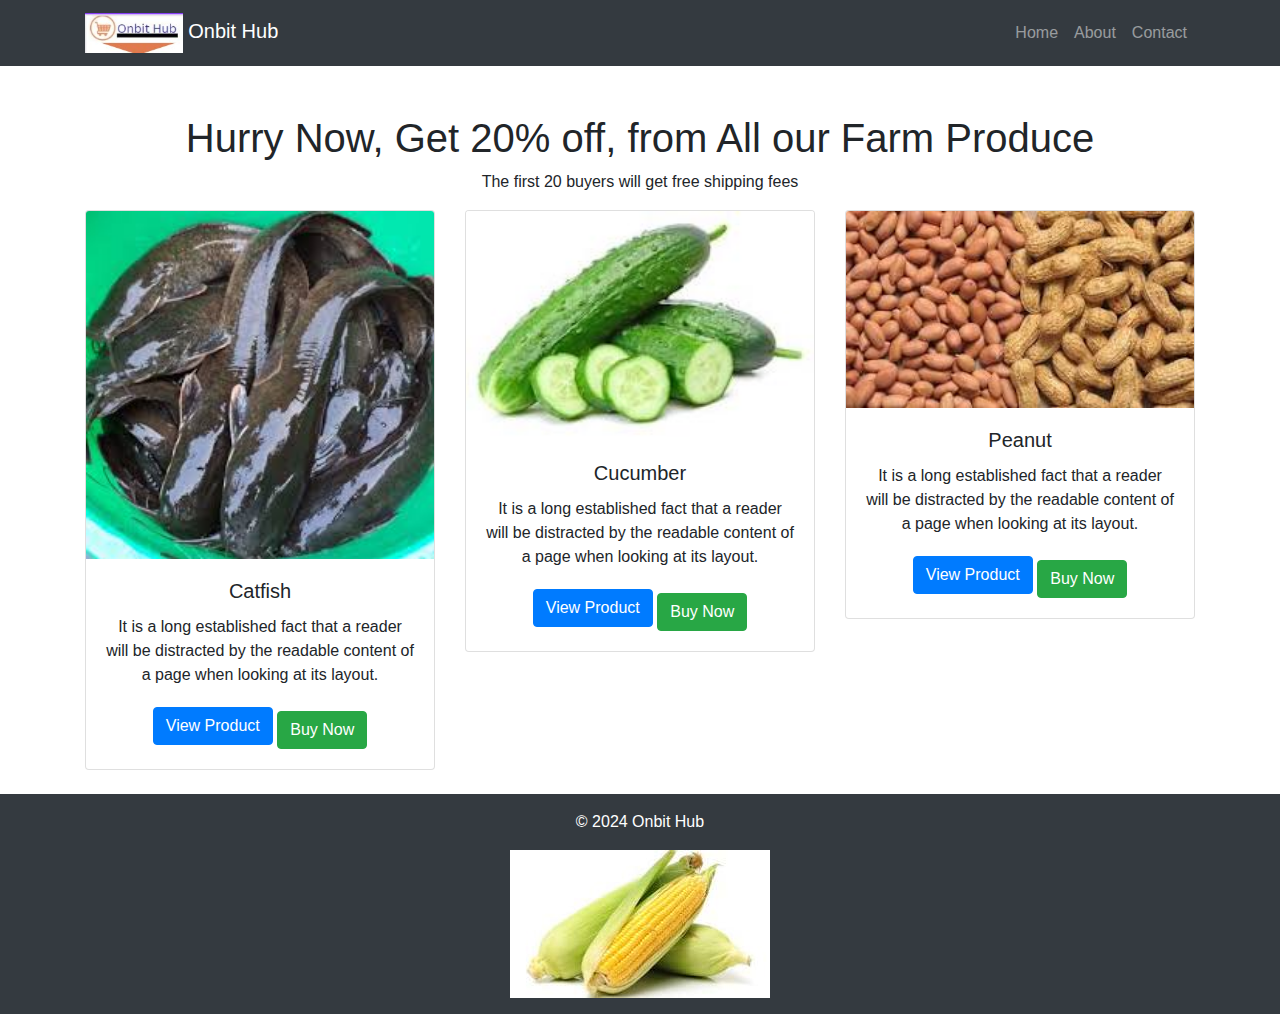
==== index.html @ dd3e2f75 "Add files via upload" ====
<!doctype html>
<html lang="en">
  <head>
    <!-- Required meta tags -->
    <meta charset="utf-8">
    <meta name="viewport" content="width=device-width, initial-scale=1, shrink-to-fit=no">
    
    <title>Onbit Fish</title>
    <link rel="stylesheet" href="https://stackpath.bootstrapcdn.com/bootstrap/4.3.1/css/bootstrap.min.css" integrity="sha384-ggOyR0iXCbMQv3Xipma34MD+dH/1fQ784/j6cY/iJTQUOhcWr7x9JvoRxT2MZw1T" crossorigin="anonymous">
    <link rel="stylesheet" href="styles.css">
  </head>
  <body>
    <nav class="navbar navbar-expand-lg navbar-dark bg-dark sticky-top">
        <div class="container">
            <a class="navbar-brand" href="#">
                <img src="logo.jpg" alt="Onbit Logo" height="40" class="d-inline-block align-middle">
                Onbit Hub
            </a>
            <button class="navbar-toggler" type="button" data-toggle="collapse" data-target="#navbarNav" aria-controls="navbarNav" aria-expanded="false" aria-label="Toggle navigation">
                <span class="navbar-toggler-icon"></span>
            </button>
            <div class="collapse navbar-collapse" id="navbarNav">
                <ul class="navbar-nav ml-auto">
                    <li class="nav-item"><a class="nav-link" href="#">Home</a></li>
                    <li class="nav-item"><a class="nav-link" href="#">About</a></li>
                    <li class="nav-item"><a class="nav-link" href="#">Contact</a></li>
                </ul>
            </div>
        </div>
    </nav>
   
    <div class="container mt-5">
        <h1 class="text-center">Hurry Now, Get 20% off, from All our Farm Produce</h1>
        <p class="text-center">The first 20 buyers will get free shipping fees</p>
       
        <div class="row text-center">
            <div class="col-md-4 mb-4">
                <div class="card">
                    <img src="./catfish.png.jpeg" class="card-img-top" alt="Onbit catfish pic">
                    <div class="card-body">
                        <h5 class="card-title">Catfish</h5>
                        <p class="card-text">It is a long established fact that a reader will be distracted by the readable content of a page when looking at its layout.</p>
                        <a href="catfish.html" class="btn btn-primary">View Product</a>
                        <a href="payment.html" class="btn btn-success mt-2">Buy Now</a>
                    </div>
                </div>
            </div>
            <div class="col-md-4 mb-4">
                <div class="card">
                    <img src="cucu.png.jpeg" class="card-img-top" alt="Onbit cucumber pic">
                    <div class="card-body">
                        <h5 class="card-title">Cucumber</h5>
                        <p class="card-text">It is a long established fact that a reader will be distracted by the readable content of a page when looking at its layout.</p>
                        <a href="cucumber.html" class="btn btn-primary">View Product</a>
                        <a href="payment.html"
                        <a href="payment.html" class="btn btn-success mt-2">Buy Now</a>
                    </div>
                </div>
            </div>
            <div class="col-md-4 mb-4">
                <div class="card">
                    <img src="pea nut.png.jpeg" class="card-img-top" alt="Onbit peanut pic">
                    <div class="card-body">
                        <h5 class="card-title">Peanut</h5>
                        <p class="card-text">It is a long established fact that a reader will be distracted by the readable content of a page when looking at its layout.</p>
                        <a href="peanut.html" class="btn btn-primary">View Product</a>
                        <a href="payment.html" class="btn btn-success mt-2">Buy Now</a>
                    </div>
                </div>
            </div>
        </div>
    </div>
      
    <footer class="bg-dark text-white text-center py-3">
        <div class="container">
            <p>&copy; 2024 Onbit Hub</p>
            <img src="./agric 5.jpeg" alt="Onbit hub footer pic" class="img-fluid">
        </div>
    </footer>

    <!-- Optional JavaScript -->
    <!-- jQuery first, then Popper.js, then Bootstrap JS -->
    <script src="https://code.jquery.com/jquery-3.3.1.slim.min.js" integrity="sha384-q8i/X+965DzO0rT7abK41JStQIAqVgRVzpbzo5smXKp4YfRvH+8abtTE1Pi6jizo" crossorigin="anonymous"></script>
    <script src="https://cdnjs.cloudflare.com/ajax/libs/popper.js/1.14.7/umd/popper.min.js" integrity="sha384-UO2eT0CpHqdSJQ6hJty5KVphtPhzWj9WO1clHTMGa3JDZwrnQq4sF86dIHNDz0W1" crossorigin="anonymous"></script>
    <script src="https://stackpath.bootstrapcdn.com/bootstrap/4.3.1/js/bootstrap.min.js" integrity="sha384-JjSmVgyd0p3pXB1rRibZUAYoIIy6OrQ6VrjIEaFf/nJGzIxFDsf4x0xIM+B07jRM" crossorigin="anonymous"></script>
  </body>
</html>
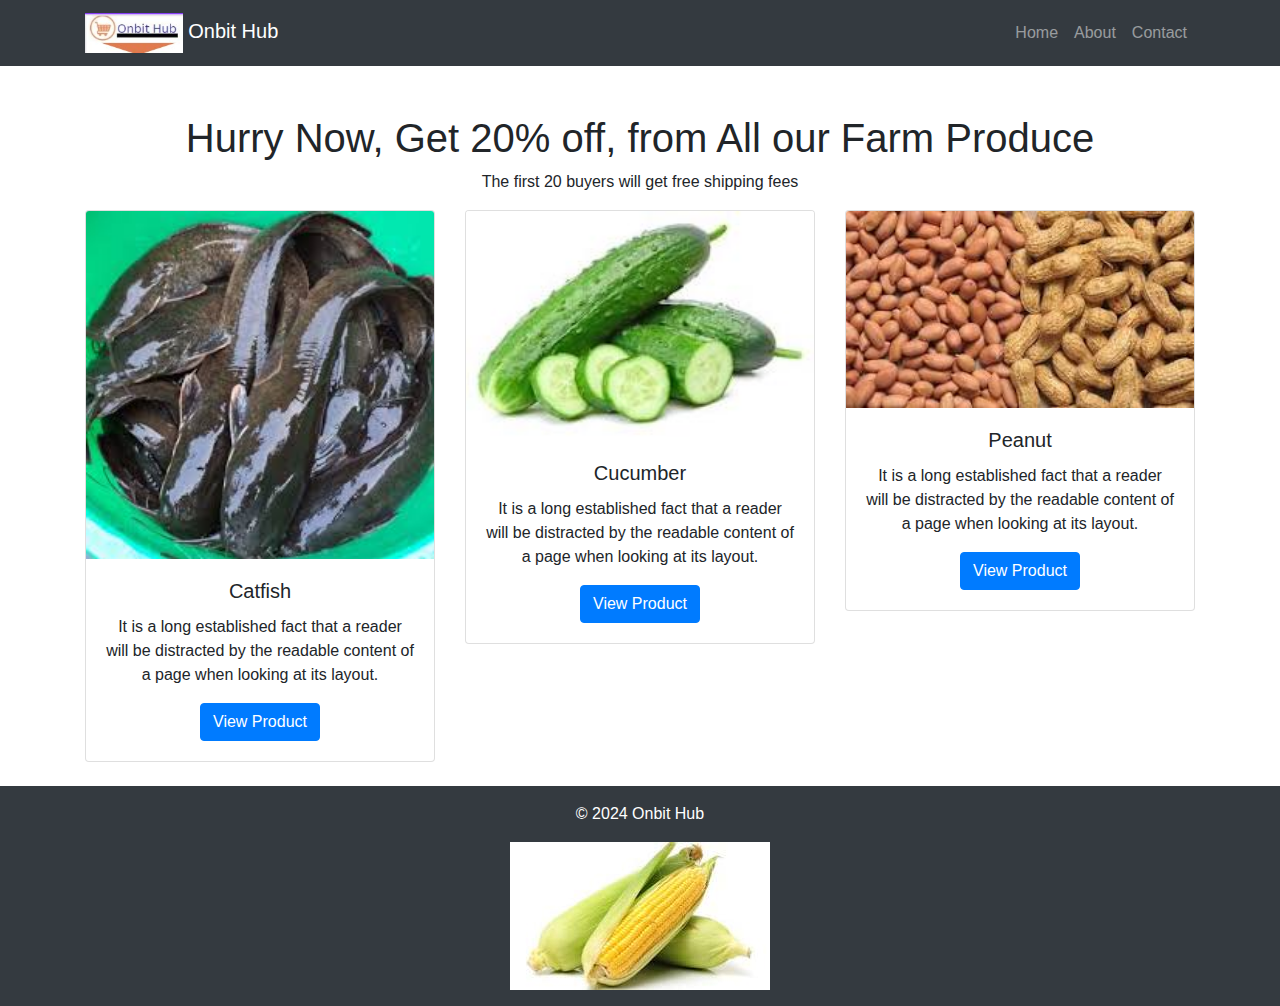
==== commit c3653a97: "Add files via upload" ====
--- a/index.html
+++ b/index.html
@@ -41,7 +41,7 @@
                         <h5 class="card-title">Catfish</h5>
                         <p class="card-text">It is a long established fact that a reader will be distracted by the readable content of a page when looking at its layout.</p>
                         <a href="catfish.html" class="btn btn-primary">View Product</a>
-                        <a href="payment.html" class="btn btn-success mt-2">Buy Now</a>
+                        
                     </div>
                 </div>
             </div>
@@ -52,8 +52,7 @@
                         <h5 class="card-title">Cucumber</h5>
                         <p class="card-text">It is a long established fact that a reader will be distracted by the readable content of a page when looking at its layout.</p>
                         <a href="cucumber.html" class="btn btn-primary">View Product</a>
-                        <a href="payment.html"
-                        <a href="payment.html" class="btn btn-success mt-2">Buy Now</a>
+                      
                     </div>
                 </div>
             </div>
@@ -64,7 +63,7 @@
                         <h5 class="card-title">Peanut</h5>
                         <p class="card-text">It is a long established fact that a reader will be distracted by the readable content of a page when looking at its layout.</p>
                         <a href="peanut.html" class="btn btn-primary">View Product</a>
-                        <a href="payment.html" class="btn btn-success mt-2">Buy Now</a>
+                        
                     </div>
                 </div>
             </div>
@@ -83,5 +82,6 @@
     <script src="https://code.jquery.com/jquery-3.3.1.slim.min.js" integrity="sha384-q8i/X+965DzO0rT7abK41JStQIAqVgRVzpbzo5smXKp4YfRvH+8abtTE1Pi6jizo" crossorigin="anonymous"></script>
     <script src="https://cdnjs.cloudflare.com/ajax/libs/popper.js/1.14.7/umd/popper.min.js" integrity="sha384-UO2eT0CpHqdSJQ6hJty5KVphtPhzWj9WO1clHTMGa3JDZwrnQq4sF86dIHNDz0W1" crossorigin="anonymous"></script>
     <script src="https://stackpath.bootstrapcdn.com/bootstrap/4.3.1/js/bootstrap.min.js" integrity="sha384-JjSmVgyd0p3pXB1rRibZUAYoIIy6OrQ6VrjIEaFf/nJGzIxFDsf4x0xIM+B07jRM" crossorigin="anonymous"></script>
+    <script src="payment.js"></script>
   </body>
 </html>
